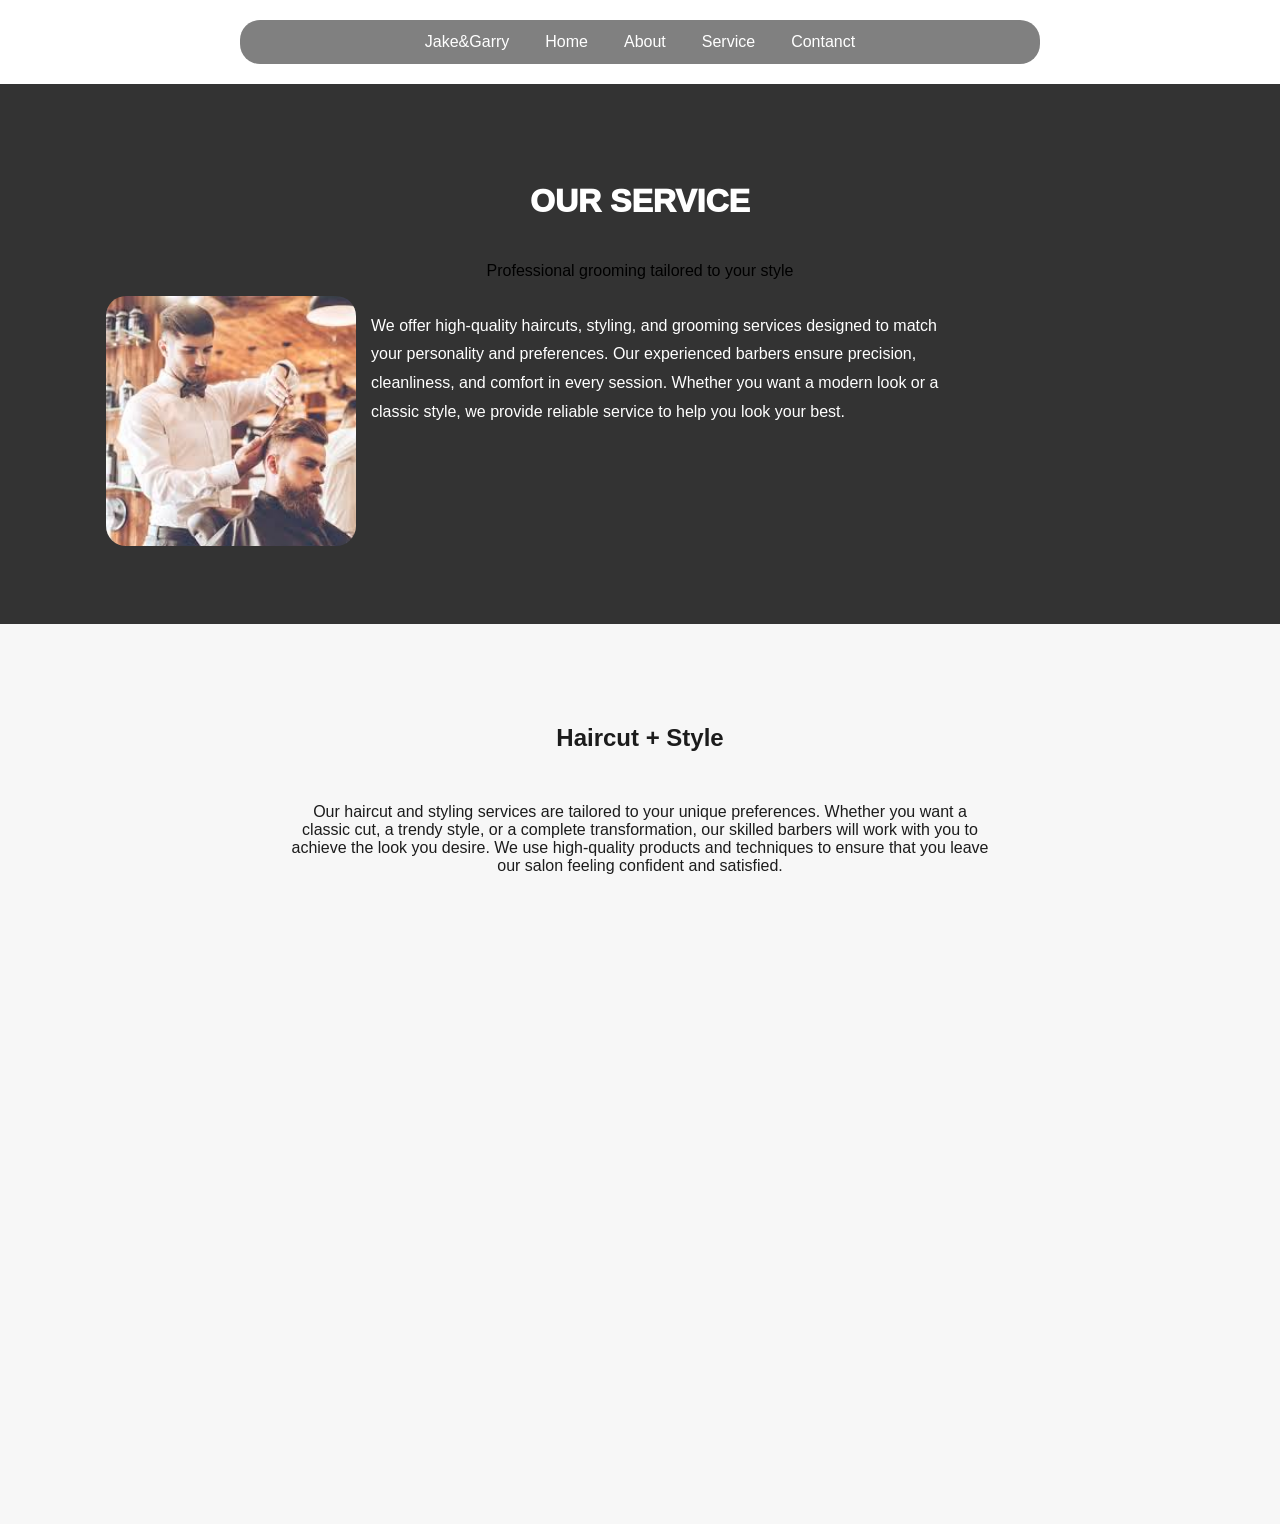
==== index.html @ 980156c8 "Update index.html" ====
<!DOCTYPE html>
<html lang="en">
<head>
    <meta charset="UTF-8">
    <meta name="viewport" content="width=device-width, initial-scale=1.0">
    <title>Service</title>
    <link  rel="stylesheet"  href="Service.css">
</head>
<body>
    <nav>
    <a href="Nakay Cj">Jake&Garry</a>
    <a href="Nakay Cj">Home</a>
    <a href="Nakay justin">About</a>
    <a href="Jeo">Service</a>
    <a href="Nakay vincent">Contanct</a>    
    </nav>

    <div class="Top">
        <h1>OUR SERVICE</h1>
        <p class="subtitle">Professional grooming tailored to your style</p>
        <div class="BarberCut">
            <img src="images/barberCutting.jpg" alt="barberCutting hair">

            <p class="description">We offer high-quality haircuts, styling, and grooming services designed to match your personality and preferences.
             Our experienced barbers ensure precision, cleanliness, and comfort in every session. Whether you want a modern look 
             or a classic style, we provide reliable service to help you look your best.</p>
        </div>
    </div>
    
    <div class="section bg1">
      <h2>Haircut + Style</h2>
       <p>Our haircut and styling services are tailored to your unique preferences. Whether you want a classic cut, a trendy style, or a complete transformation, our skilled barbers will work with you to achieve the look you desire. We use high-quality products and techniques to ensure that you leave our salon feeling confident and satisfied.</p>
  </div>
    

        

      <!--  <div class="section bg1">
    <h2>Haircut + Style</h2>
    <p>...</p>
  </div>

  <div class="section bg2">
    <h2>Beard & Grooming</h2>
    <p>...</p>
  </div>

  <div class="section bg3">
    <h2>Products</h2>
    <p>...</p>
  </div> -->


    <!--
    <p>Lorem ipsum dolor sit amet consectetur adipisicing elit. Asperiores debitis facere veritatis ipsum ipsam ratione, aut harum, tenetur reprehenderit voluptatum temporibus dolorem enim, inventore illo quas qui reiciendis non. Voluptates?</p>
    <img src="images/hair1.jpg" alt="hair1" width="20%">
    <img src="images/hair2.jpg" alt="hair2" width="20%">
    <img src="images/hair3.jpg" alt="hair3" width="20%">

    -->

</body>
</html>
---- Service.css ----
body{
    background-color: white;
    font-family:arial
}
nav{
    background-color: gray;
    display: flex;
    justify-content: center;
    align-items: center;
    padding: 0.8rem 2rem;
    border-radius: 20px;
    width: calc(100% - 40px);
    margin: 20px auto;
    flex-wrap: wrap;
    gap: 0.5rem 1rem;
    max-width: 800px;
}

nav a {
    color: white;
    text-decoration: none;
    margin: 0 10px;
    white-space: nowrap;
}

h1{
    text-align: center;
    font-family: Arial, sans-serif;
    font-weight: 1000;
}
.subtitle {
    text-align: center;
    color: black;
    margin-top: 20px;
}



.description {
    /*text-align: center;
    max-width: 600px;
    margin: 20px auto;
    line-height: 1.6;*/
    max-width: 600px;
    line-height: 1.8;
   
}

.BarberCut{
    
    display: flex;
    align-items: flex-start;
    gap: 15px;
    max-width: 1100px;
    width: 100%;
    padding: 0 1rem;
    /*
    position: static;
    margin-right: 100px auto;
    max-width: 900px;
    padding: 0 1rem;
    */
}

.BarberCut img{
    width: 100%;
    max-width: 250px;
    height: auto;
    border-radius: 20px;
}



* { box-sizing: border-box; }
html, body { margin: 0; padding: 0; }

.section {
  min-height: 100vh;
  padding: 80px 20px;
  display: flex;
  flex-direction: column;
  gap: 0.8rem;
}

.bg1 { background-color: #f7f7f7; color: #1c1c1c; }

.Top {
  min-height: 60vh;
  background-color: #333;
  color: #fff;
  display: flex;
  justify-content: center;
  align-items: center;
  flex-direction: column;
}

.section{
    display: flex;
    flex-direction: column;
    align-items: center;
    gap: 1rem;
}

.section p{
    max-width: 700px;
    text-align: center;
}

/* Responsive Design */
@media (max-width: 768px) {
    .BarberCut{
        flex-direction: column;
        align-items: center;
        text-align: center;
    }

    .BarberCut img{
        width: 80%;
        max-width: 300px;
    }
}

@media  (max-width: 576px) {
    nav{
        padding: 0.5rem 1rem;
    }

    .section {
        padding: 60px 16px;
    }

    .Top {
        padding: 1.5rem 1rem; ;
    }
}
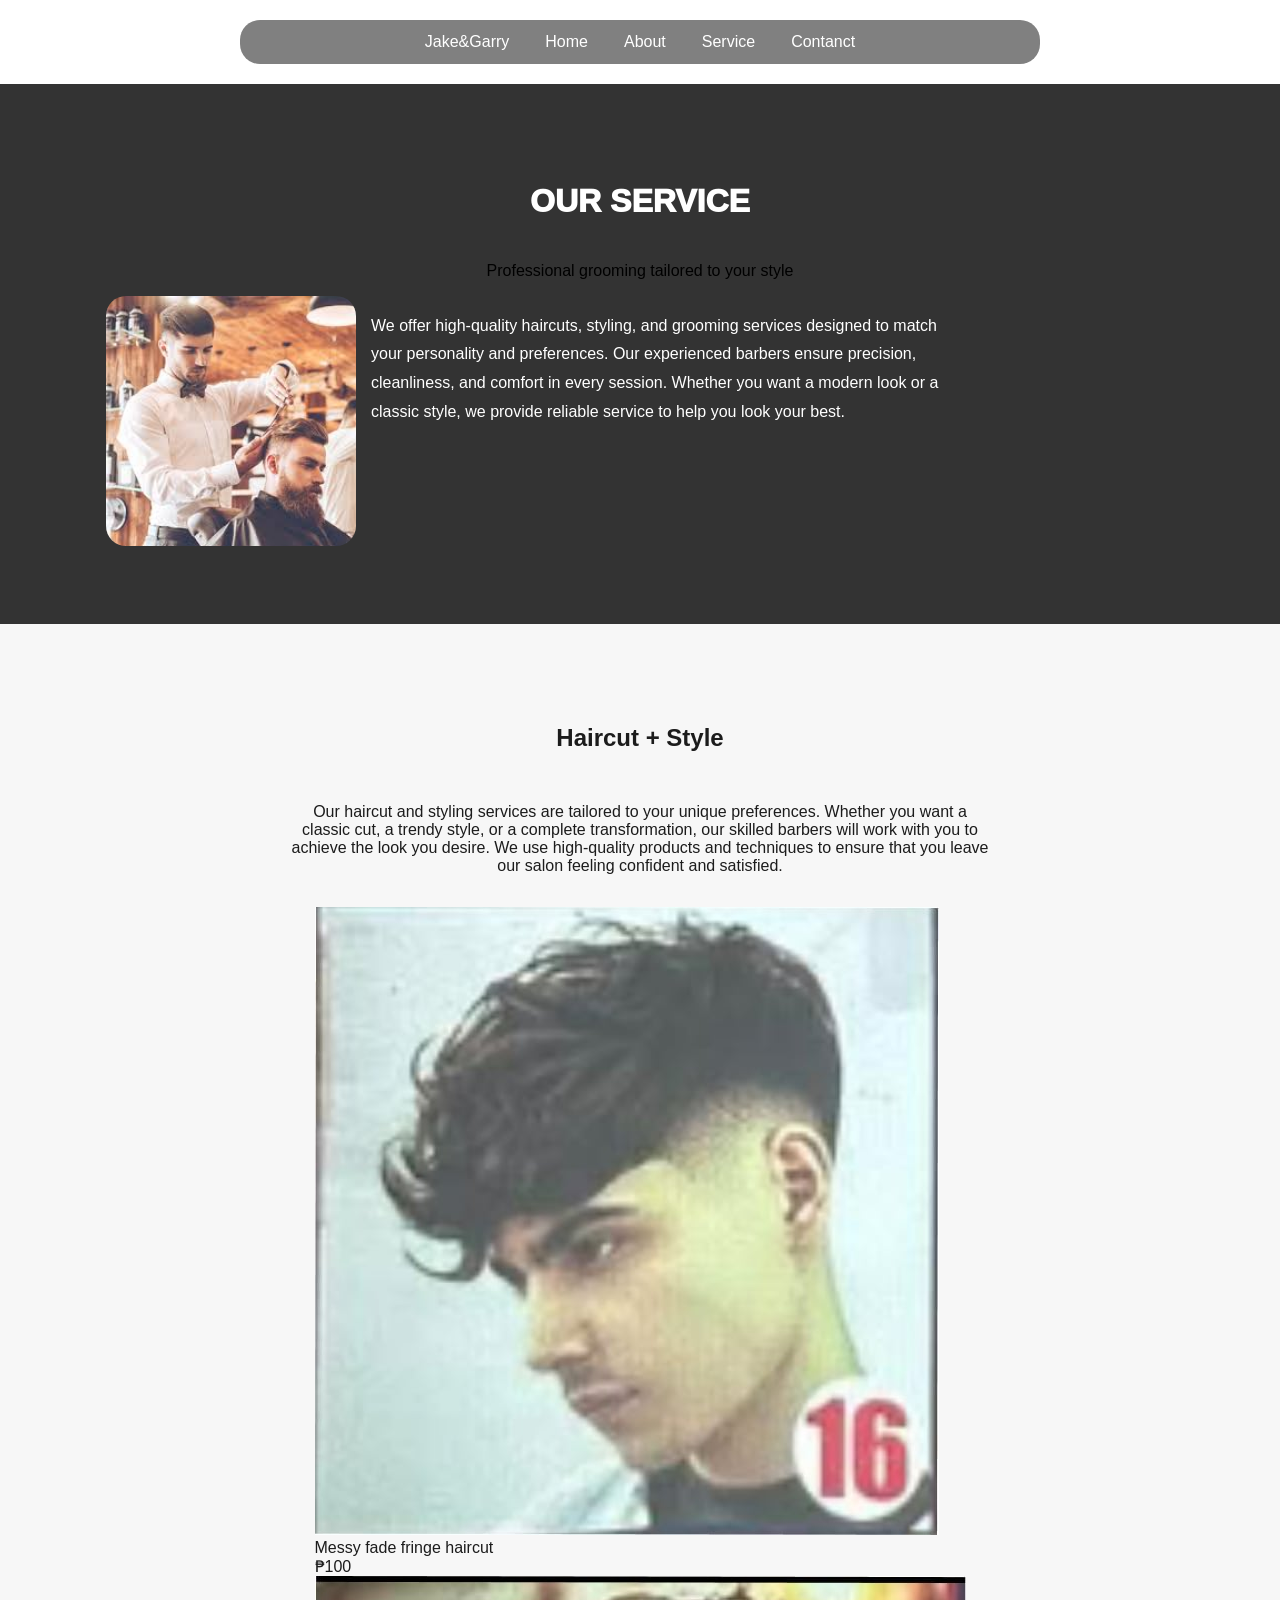
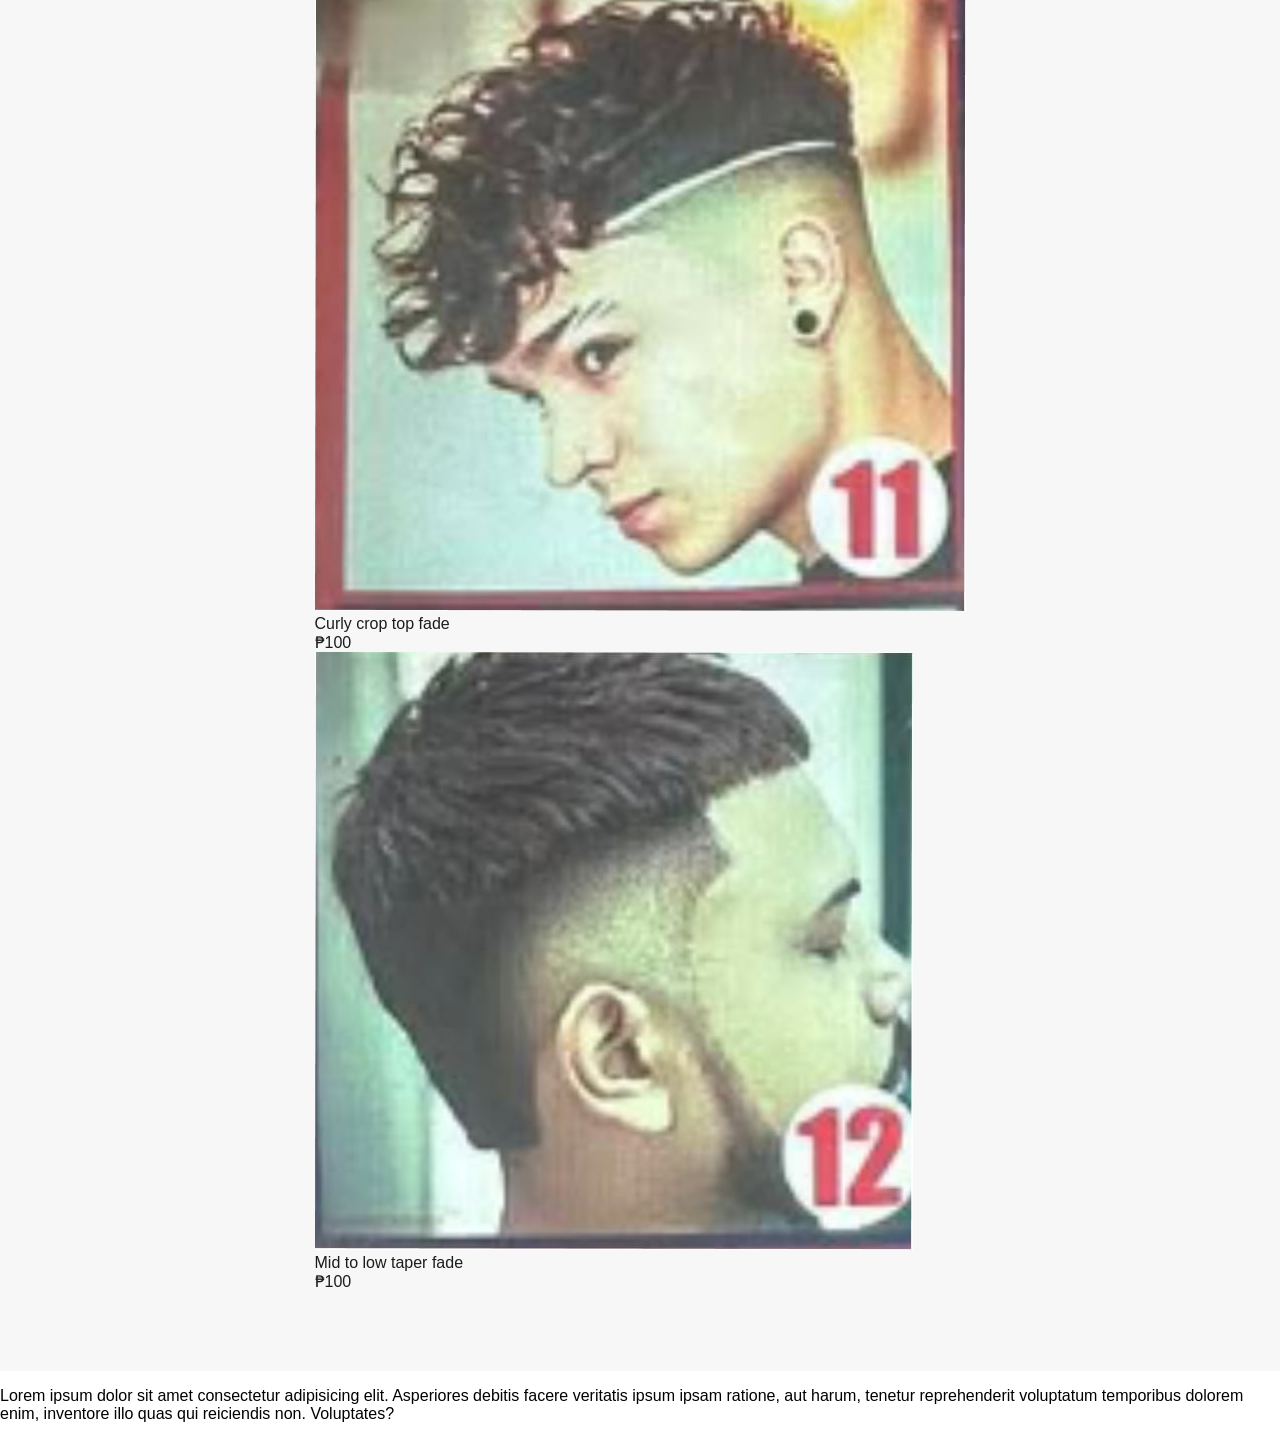
==== commit 48c99430: "Enhance index.html with image gallery for haircuts Added image gallery for haircut styles with prici" ====
--- a/index.html
+++ b/index.html
@@ -29,7 +29,26 @@
     
     <div class="section bg1">
       <h2>Haircut + Style</h2>
-       <p>Our haircut and styling services are tailored to your unique preferences. Whether you want a classic cut, a trendy style, or a complete transformation, our skilled barbers will work with you to achieve the look you desire. We use high-quality products and techniques to ensure that you leave our salon feeling confident and satisfied.</p>
+      <p>Our haircut and styling services are tailored to your unique preferences. Whether you want a classic cut, a trendy style, or a complete transformation, our skilled barbers will work with you to achieve the look you desire. We use high-quality products and techniques to ensure that you leave our salon feeling confident and satisfied.</p>
+      <div class="image-gallery" >
+         <div class="gallery-item">
+           <img src="images/hair1.jpg" alt="hair1">
+           <div class="Haircut-name">Messy fade fringe haircut</div>
+            <div class="price"> ₱100</div>
+          </div>
+
+             <div class="gallery-item">
+               <img src="images/hair2.jpg" alt="hair2" >
+               <div class="Haircut-name">Curly crop top fade</div>
+               <div class="price"> ₱100</div>
+                </div>    
+                
+           <div class="gallery-item">
+             <img src="images/hair3.jpg" alt="hair3">
+             <div class="Haircut-name">Mid to low taper fade</div>
+             <div class="price"> ₱100</div>
+           </div>
+      </div>
   </div>
     
 
@@ -51,13 +70,11 @@
   </div> -->
 
 
-    <!--
+    
     <p>Lorem ipsum dolor sit amet consectetur adipisicing elit. Asperiores debitis facere veritatis ipsum ipsam ratione, aut harum, tenetur reprehenderit voluptatum temporibus dolorem enim, inventore illo quas qui reiciendis non. Voluptates?</p>
-    <img src="images/hair1.jpg" alt="hair1" width="20%">
-    <img src="images/hair2.jpg" alt="hair2" width="20%">
-    <img src="images/hair3.jpg" alt="hair3" width="20%">
+    
 
-    -->
+    
 
 </body>
 </html>
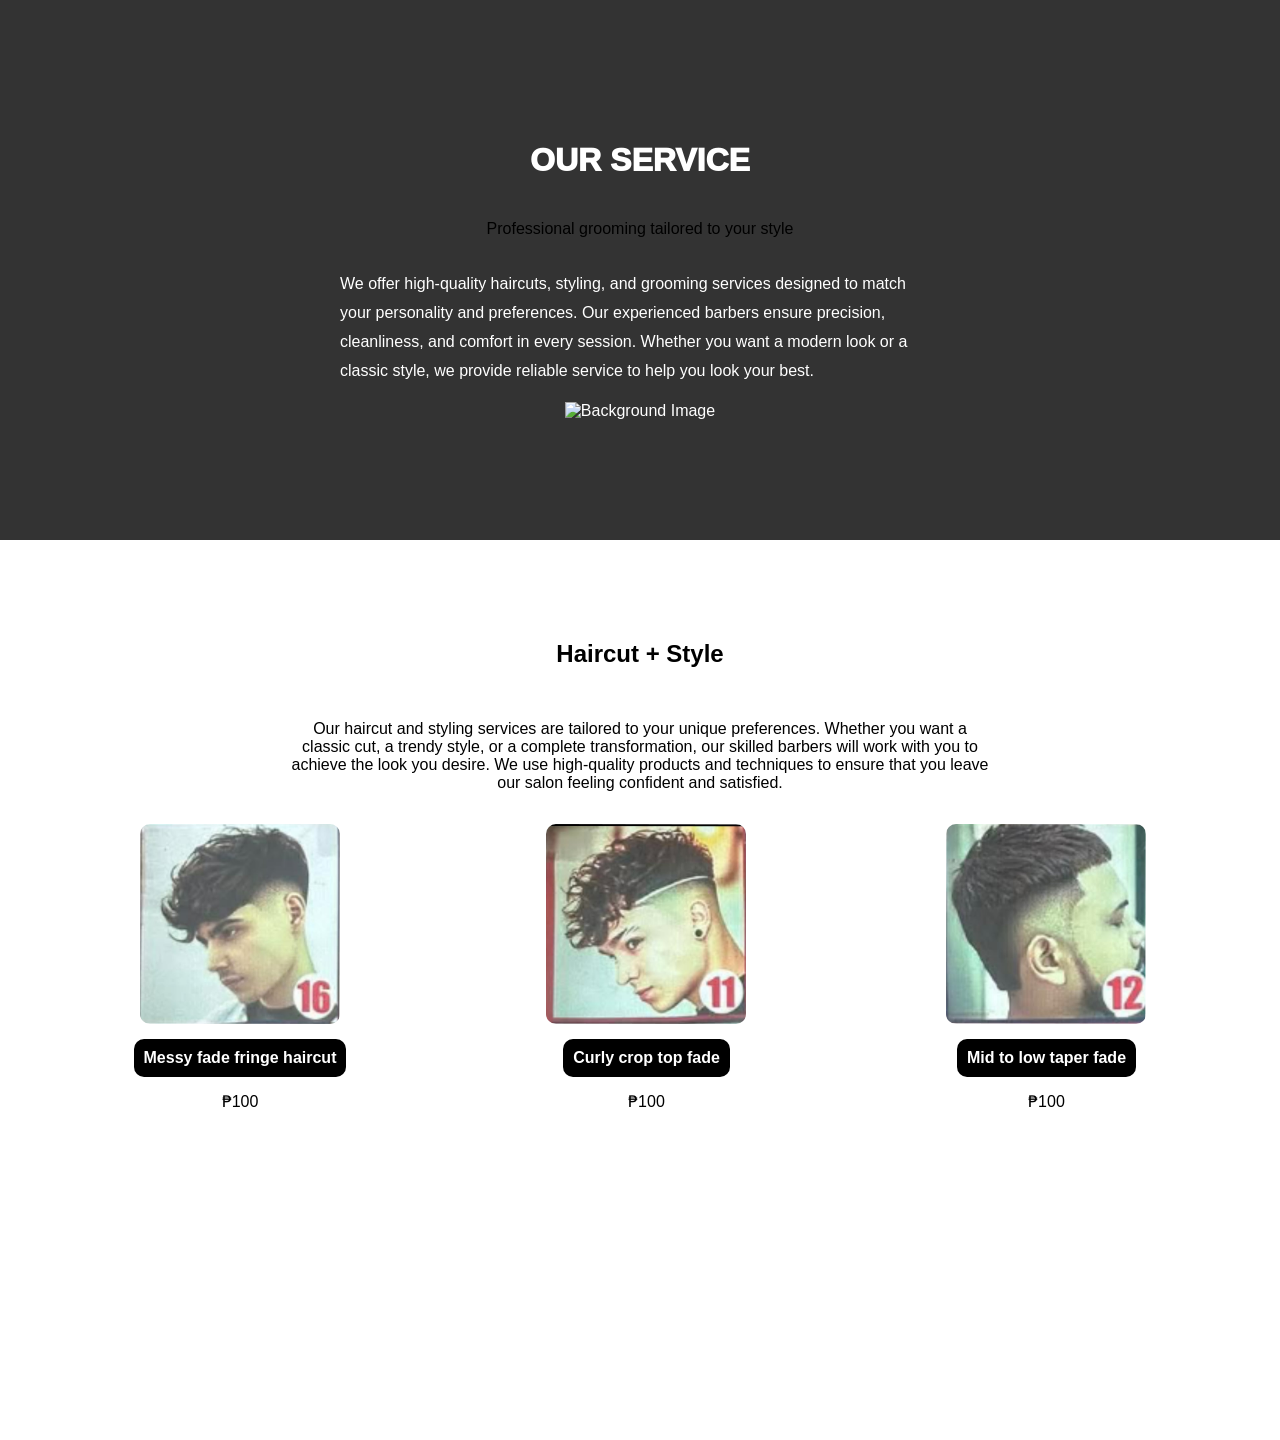
==== commit d5fc7862: "Update index.html" ====
--- a/index.html
+++ b/index.html
@@ -7,27 +7,23 @@
     <link  rel="stylesheet"  href="Service.css">
 </head>
 <body>
-    <nav>
-    <a href="Nakay Cj">Jake&Garry</a>
-    <a href="Nakay Cj">Home</a>
-    <a href="Nakay justin">About</a>
-    <a href="Jeo">Service</a>
-    <a href="Nakay vincent">Contanct</a>    
-    </nav>
-
+    
     <div class="Top">
         <h1>OUR SERVICE</h1>
         <p class="subtitle">Professional grooming tailored to your style</p>
-        <div class="BarberCut">
+       <!-- <div class="BarberCut">
             <img src="images/barberCutting.jpg" alt="barberCutting hair">
-
+        -->
             <p class="description">We offer high-quality haircuts, styling, and grooming services designed to match your personality and preferences.
              Our experienced barbers ensure precision, cleanliness, and comfort in every session. Whether you want a modern look 
              or a classic style, we provide reliable service to help you look your best.</p>
+            <div class="SampleImg">
+             <img src="images/BackgroundImage.jpg" alt="Background Image">
         </div>
     </div>
-    
-    <div class="section bg1">
+
+    <!-- 2nd Section -->
+      <div class="section">
       <h2>Haircut + Style</h2>
       <p>Our haircut and styling services are tailored to your unique preferences. Whether you want a classic cut, a trendy style, or a complete transformation, our skilled barbers will work with you to achieve the look you desire. We use high-quality products and techniques to ensure that you leave our salon feeling confident and satisfied.</p>
       <div class="image-gallery" >
@@ -51,27 +47,11 @@
       </div>
   </div>
     
+  
+    
 
         
 
-      <!--  <div class="section bg1">
-    <h2>Haircut + Style</h2>
-    <p>...</p>
-  </div>
-
-  <div class="section bg2">
-    <h2>Beard & Grooming</h2>
-    <p>...</p>
-  </div>
-
-  <div class="section bg3">
-    <h2>Products</h2>
-    <p>...</p>
-  </div> -->
-
-
-    
-    <p>Lorem ipsum dolor sit amet consectetur adipisicing elit. Asperiores debitis facere veritatis ipsum ipsam ratione, aut harum, tenetur reprehenderit voluptatum temporibus dolorem enim, inventore illo quas qui reiciendis non. Voluptates?</p>
     
 
     
--- a/Service.css
+++ b/Service.css
@@ -106,6 +106,46 @@
     text-align: center;
 }
 
+.image-gallery {
+  
+    display: flex;
+    gap: 200px;
+    justify-content: center;
+    flex-wrap: wrap;
+}
+
+.gallery-item{
+    display: flex;
+    gap: 15px;
+    flex-direction: column;
+    align-items: center;
+    flex-wrap: wrap;
+}
+
+.gallery-item img{
+    width: 200px;
+    height: 200px;
+    object-fit: cover;
+    border-radius: 10px;
+}
+
+.gallery-item p{
+    text-align: center;
+    font-weight: 500;
+    width: 200px;
+}
+
+.Haircut-name{
+    width: auto;
+    color: white;
+    font-family: Arial;
+    font-weight: bold;
+    padding: 10px 10px;
+    border-radius: 10px;
+    background-color: black;
+
+}
+
 /* Responsive Design */
 @media (max-width: 768px) {
     .BarberCut{
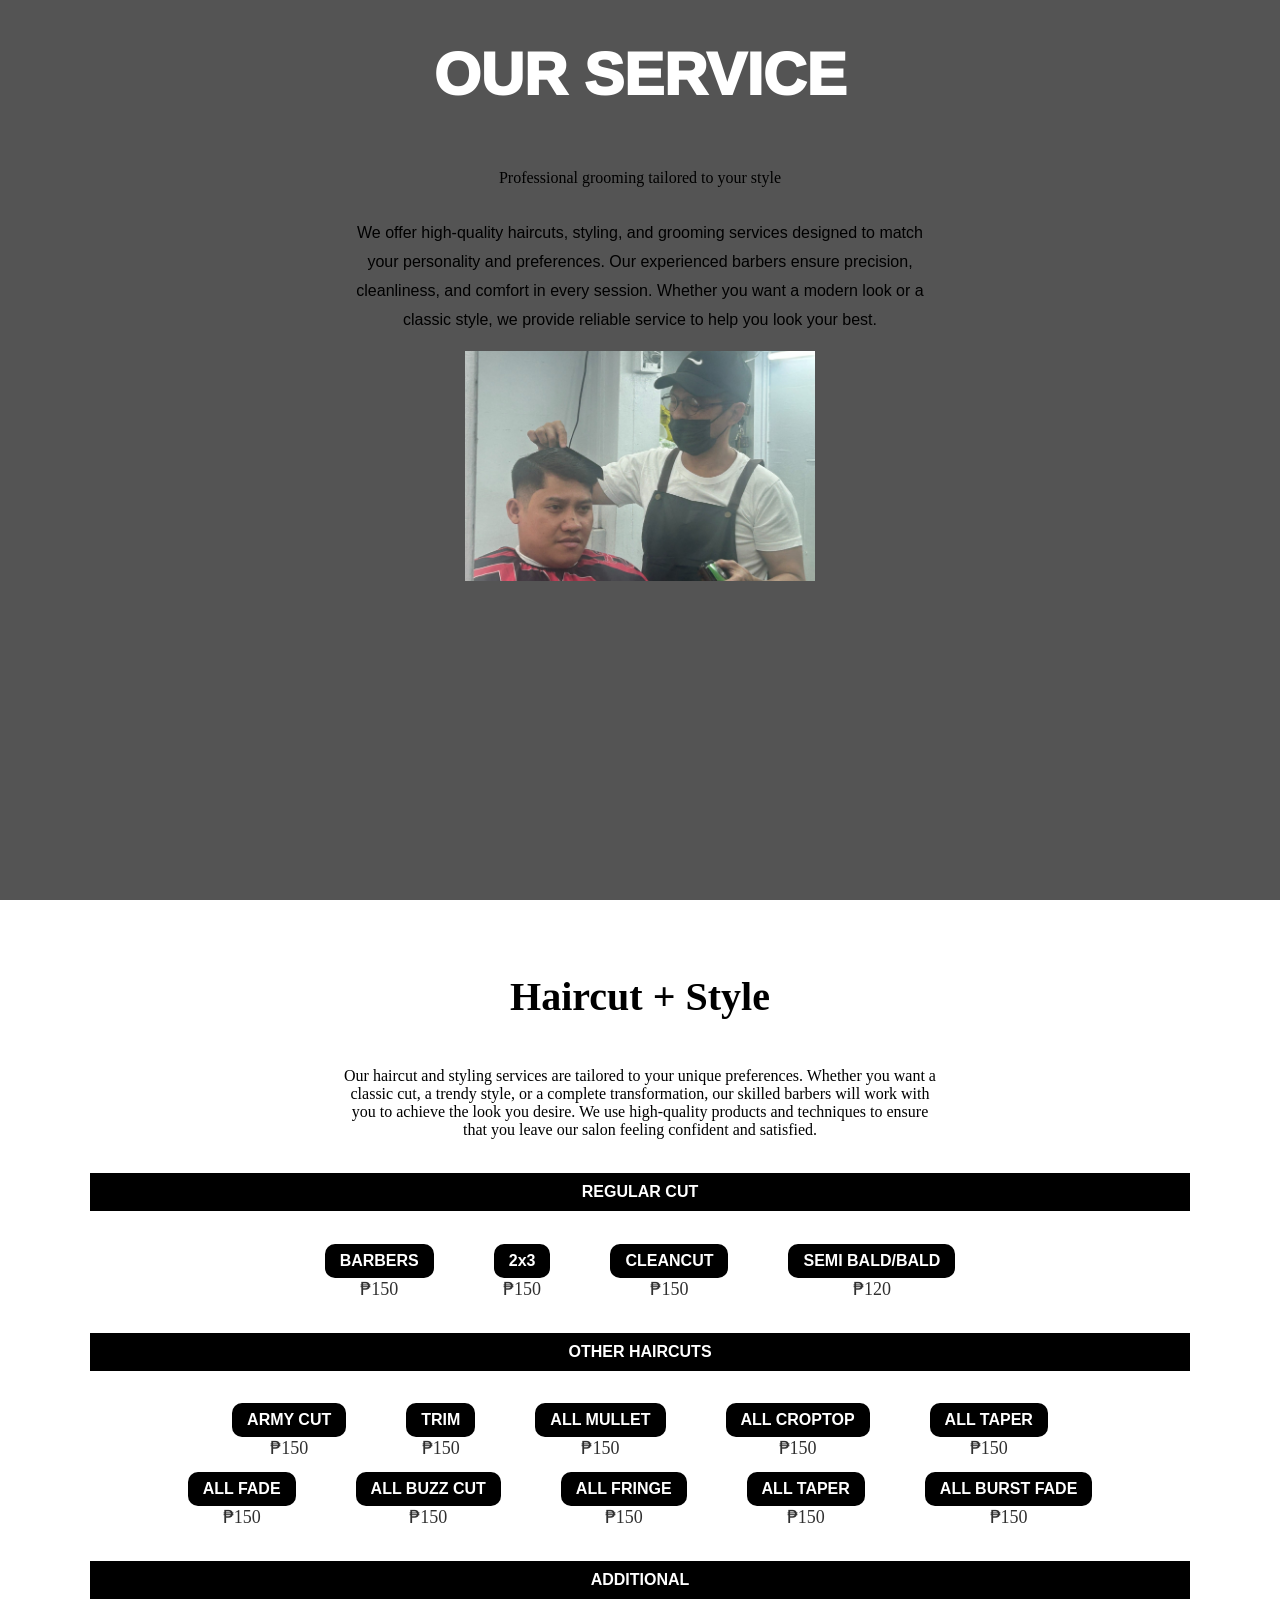
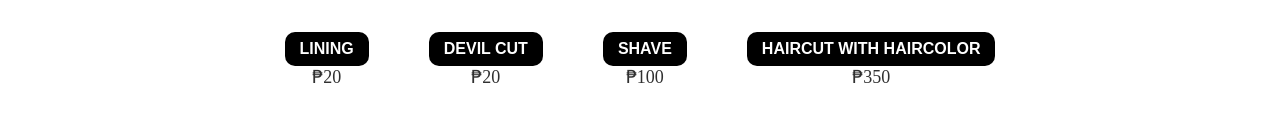
==== commit 301e51f4: "Update index.html" ====
--- a/index.html
+++ b/index.html
@@ -22,39 +22,126 @@
         </div>
     </div>
 
-    <!-- 2nd Section -->
+     <!-- 2nd Section -->
       <div class="section">
       <h2>Haircut + Style</h2>
       <p>Our haircut and styling services are tailored to your unique preferences. Whether you want a classic cut, a trendy style, or a complete transformation, our skilled barbers will work with you to achieve the look you desire. We use high-quality products and techniques to ensure that you leave our salon feeling confident and satisfied.</p>
-      <div class="image-gallery" >
+      
+       <!-- REGULAR CUT SECTION -->
+       <div class="category-title">REGULAR CUT</div>
+        <div class="image-gallery" >
+         
          <div class="gallery-item">
-           <img src="images/hair1.jpg" alt="hair1">
-           <div class="Haircut-name">Messy fade fringe haircut</div>
-            <div class="price"> ₱100</div>
+              <div class="Haircut-name">BARBERS</div>
+                <div class="price"> ₱150</div>
           </div>
 
-             <div class="gallery-item">
-               <img src="images/hair2.jpg" alt="hair2" >
-               <div class="Haircut-name">Curly crop top fade</div>
-               <div class="price"> ₱100</div>
+          <div class="gallery-item">
+                 <div class="Haircut-name">2x3</div>
+                 <div class="price"> ₱150</div>     
+           </div>
+           
+              <div class="gallery-item">
+                  <div class="Haircut-name">CLEANCUT</div>
+                  <div class="price"> ₱150</div>
+                </div>  
+            
+            <div class="gallery-item">
+                  <div class="Haircut-name">SEMI BALD/BALD</div>
+                  <div class="price"> ₱120</div>
+                </div>  
+        </div>
+
+            
+             <!-- OTHER HAIRCUTS -->
+
+             
+                
+             <div class="category-title">OTHER HAIRCUTS</div>
+                <div class="image-gallery">
+
+                <div class="gallery-item">
+                    <div class="Haircut-name">ARMY CUT</div>
+                    <div class="price"> ₱150</div>
+                  </div>  
+                
+                    <div class="gallery-item">
+                        <div class="Haircut-name">TRIM</div>
+                        <div class="price"> ₱150</div>
+                        </div>
+                    
+                    <div class="gallery-item">
+                        <div class="Haircut-name">ALL MULLET</div>
+                        <div class="price"> ₱150</div>
+                        </div>
+                    
+                    <div class="gallery-item">
+                        <div class="Haircut-name">ALL CROPTOP</div>
+                        <div class="price"> ₱150</div>
+                        </div>
+                 
+                    <div class="gallery-item">
+                        <div class="Haircut-name">ALL TAPER</div>
+                        <div class="price"> ₱150</div>
+                        </div>    
                 </div>    
                 
-           <div class="gallery-item">
-             <img src="images/hair3.jpg" alt="hair3">
-             <div class="Haircut-name">Mid to low taper fade</div>
-             <div class="price"> ₱100</div>
-           </div>
+                <div class="image-gallery">
+
+                    <div class="gallery-item">
+                        <div class="Haircut-name">ALL FADE</div>
+                        <div class="price"> ₱150</div>
+                        </div>  
+                    
+                    <div class="gallery-item">
+                        <div class="Haircut-name">ALL BUZZ CUT</div>
+                        <div class="price"> ₱150</div>
+                        </div>
+                    
+                    <div class="gallery-item">
+                        <div class="Haircut-name">ALL FRINGE</div>
+                        <div class="price"> ₱150</div>
+                        </div>
+                    
+                    <div class="gallery-item">
+                        <div class="Haircut-name">ALL TAPER</div>
+                        <div class="price"> ₱150</div>
+                        </div>
+                 
+                    <div class="gallery-item">
+                        <div class="Haircut-name">ALL BURST FADE</div>
+                        <div class="price"> ₱150</div>
+                        </div>
+
+                </div>
+             
+                <!-- ADDITIONAL -->
+                 <div class="category-title">ADDITIONAL</div>
+
+                 <div class="image-gallery">
+                    <div class="gallery-item">
+                        <div class="Haircut-name">LINING</div>
+                        <div class="price"> ₱20</div>
+                        </div>  
+                    
+                    <div class="gallery-item">
+                        <div class="Haircut-name">DEVIL CUT</div>
+                        <div class="price"> ₱20</div>
+                        </div>
+                    
+                    <div class="gallery-item">
+                        <div class="Haircut-name">SHAVE</div>
+                        <div class="price"> ₱100</div>
+                        </div>
+                    
+                    <div class="gallery-item">
+                        <div class="Haircut-name">HAIRCUT WITH HAIRCOLOR</div>
+                        <div class="price"> ₱350</div>
+                        </div>
+                 
+                </div>        
+                    
       </div>
-  </div>
-    
-  
-    
-
-        
-
-    
-
-    
 
 </body>
 </html>
--- a/Service.css
+++ b/Service.css
@@ -1,32 +1,9 @@
-body{
-    background-color: white;
-    font-family:arial
-}
-nav{
-    background-color: gray;
-    display: flex;
-    justify-content: center;
-    align-items: center;
-    padding: 0.8rem 2rem;
-    border-radius: 20px;
-    width: calc(100% - 40px);
-    margin: 20px auto;
-    flex-wrap: wrap;
-    gap: 0.5rem 1rem;
-    max-width: 800px;
-}
-
-nav a {
-    color: white;
-    text-decoration: none;
-    margin: 0 10px;
-    white-space: nowrap;
-}
-
 h1{
     text-align: center;
     font-family: Arial, sans-serif;
     font-weight: 1000;
+    font-size: clamp(40px, 8vw, 60px);
+    
 }
 .subtitle {
     text-align: center;
@@ -34,16 +11,16 @@
     margin-top: 20px;
 }
 
-
-
-.description {
+.description { 
     /*text-align: center;
     max-width: 600px;
     margin: 20px auto;
     line-height: 1.6;*/
     max-width: 600px;
     line-height: 1.8;
-   
+    color: black;
+    text-align: center;
+    font-family: arial;
 }
 
 .BarberCut{
@@ -70,81 +47,110 @@
 }
 
 
-
+/* AI */
 * { box-sizing: border-box; }
 html, body { margin: 0; padding: 0; }
 
+
+
+
+
+.Top {
+  min-height: 100vh;
+  /*
+  background-image: url("images/BackgroundImage.jpg");
+  background-size: cover;
+  background-position: center;
+  background-repeat: no-repeat;
+  */
+  background-color: #545454;
+  color: #fff;
+  display: flex;
+  justify-content: flex-start;
+  align-items: center;
+  flex-direction: column;
+}
+
+.SampleImg img{
+    width: 100%;
+    max-width: 350px;
+}
+
+/* 2nd page */
+
+/* Until .Haircut-name cover all of the 2nd page*/
 .section {
-  min-height: 100vh;
-  padding: 80px 20px;
+  min-height: auto;
+  padding: 40px 20px;
   display: flex;
   flex-direction: column;
   gap: 0.8rem;
 }
 
-.bg1 { background-color: #f7f7f7; color: #1c1c1c; }
-
-.Top {
-  min-height: 60vh;
-  background-color: #333;
-  color: #fff;
-  display: flex;
-  justify-content: center;
-  align-items: center;
-  flex-direction: column;
+.section h2 {
+    display: flex;
+    justify-content: center;
+  font-size: 2.5rem;
+  color: black;
+  text-align: center;
 }
 
-.section{
-    display: flex;
-    flex-direction: column;
-    align-items: center;
-    gap: 1rem;
+.section p {
+    
+    max-width: 600px;
+    margin: 1px auto;
+    text-align: center;
+
+}  
+
+.category-title{
+    
+
+    width: 100%;
+    max-width: 1100px;
+    color: white;
+    font-family: Arial;
+    font-weight: bold;
+    padding: 10px;
+    /*border radius: 10px; if want */
+    background-color: black;
+    text-align: center;
+    margin: 20px auto;
 }
 
-.section p{
-    max-width: 700px;
-    text-align: center;
-}
+
 
 .image-gallery {
   
     display: flex;
-    gap: 200px;
+    gap: 60px;
     justify-content: center;
     flex-wrap: wrap;
 }
 
 .gallery-item{
     display: flex;
-    gap: 15px;
+    align-items: center;
     flex-direction: column;
-    align-items: center;
-    flex-wrap: wrap;
 }
 
-.gallery-item img{
-    width: 200px;
-    height: 200px;
-    object-fit: cover;
-    border-radius: 10px;
-}
 
-.gallery-item p{
-    text-align: center;
-    font-weight: 500;
-    width: 200px;
-}
 
 .Haircut-name{
-    width: auto;
+    
     color: white;
     font-family: Arial;
     font-weight: bold;
-    padding: 10px 10px;
+    padding: 8px 15px;
     border-radius: 10px;
     background-color: black;
+}
 
+.price{
+    font-size: 18px;
+    color: rgb(48, 48, 48);
 }
+
 
 /* Responsive Design */
 @media (max-width: 768px) {
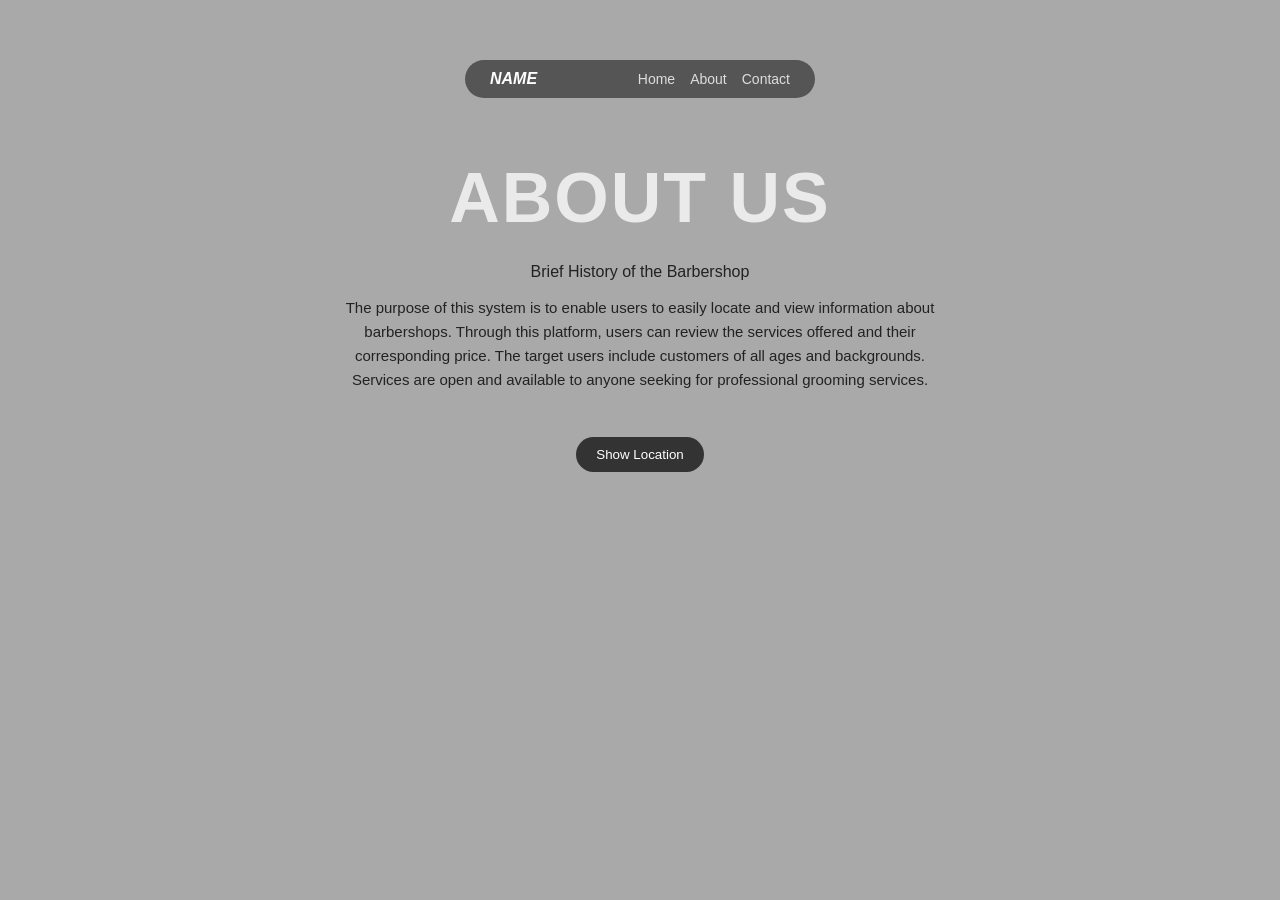
==== commit eabb2db7: "Replace service page with about us page" ====
--- a/index.html
+++ b/index.html
@@ -1,147 +1,231 @@
 <!DOCTYPE html>
 <html lang="en">
 <head>
-    <meta charset="UTF-8">
-    <meta name="viewport" content="width=device-width, initial-scale=1.0">
-    <title>Service</title>
-    <link  rel="stylesheet"  href="Service.css">
+<meta charset="UTF-8">
+<meta name="viewport" content="width=device-width, initial-scale=1.0">
+<title>About Us</title>
+
+<style>
+* {
+margin: 0;
+padding: 0;
+box-sizing: border-box;
+font-family: Arial, sans-serif;
+}
+
+body {
+background: #a9a9a9;
+color: #222;
+}
+
+.container {
+text-align: center;
+padding-top: 60px;
+}
+
+.navbar {
+display: inline-flex;
+align-items: center;
+justify-content: space-between;
+background: #555;
+padding: 10px 25px;
+border-radius: 30px;
+width: 350px;
+}
+
+.logo {
+color: #fff;
+font-weight: bold;
+font-style: italic;
+}
+
+.nav-links {
+display: flex;
+gap: 15px;
+}
+
+.nav-links a {
+color: #ddd;
+text-decoration: none;
+font-size: 14px;
+}
+
+.nav-links a:hover {
+color: #fff;
+}
+
+h1 {
+margin-top: 60px;
+font-size: 70px;
+color: #eaeaea;
+letter-spacing: 2px;
+}
+
+.subtitle {
+margin-top: 25px;
+font-size: 16px;
+font-weight: 500;
+}
+
+.description {
+margin: 15px auto;
+width: 600px;
+font-size: 15px;
+line-height: 1.6;
+}
+
+.bg-text {
+margin-top: 40px;
+font-size: 32px;
+color: rgba(0,0,0,0.25);
+}
+
+.toggle-btn {
+margin-top: 30px;
+padding: 10px 20px;
+border: none;
+background: #333;
+color: #fff;
+border-radius: 20px;
+cursor: pointer;
+}
+
+.toggle-btn:hover {
+background: #111;
+}
+
+.location-section {
+display: none;
+margin-top: 50px;
+background: #000;
+color: #fff;
+padding: 60px 20px;
+}
+
+.location-content {
+display: flex;
+align-items: center;
+justify-content: center;
+gap: 50px;
+flex-wrap: wrap;
+}
+
+.map {
+width: 300px;
+height: 300px;
+border-radius: 15px;
+overflow: hidden;
+}
+
+.map img {
+width: 100%;
+height: 100%;
+object-fit: cover;
+}
+
+.location-text {
+max-width: 400px;
+text-align: left;
+}
+
+.location-text h2 {
+font-size: 28px;
+margin-bottom: 15px;
+color: #aaa;
+}
+
+.location-text p {
+font-size: 16px;
+line-height: 1.5;
+}
+
+@media (max-width: 700px) {
+.description {
+width: 90%;
+}
+
+h1 {
+font-size: 45px;
+}
+
+.navbar {
+width: 90%;
+}
+
+.location-content {
+flex-direction: column;
+text-align: center;
+}
+
+.location-text {
+text-align: center;
+}
+}
+</style>
+
 </head>
 <body>
-    
-    <div class="Top">
-        <h1>OUR SERVICE</h1>
-        <p class="subtitle">Professional grooming tailored to your style</p>
-       <!-- <div class="BarberCut">
-            <img src="images/barberCutting.jpg" alt="barberCutting hair">
-        -->
-            <p class="description">We offer high-quality haircuts, styling, and grooming services designed to match your personality and preferences.
-             Our experienced barbers ensure precision, cleanliness, and comfort in every session. Whether you want a modern look 
-             or a classic style, we provide reliable service to help you look your best.</p>
-            <div class="SampleImg">
-             <img src="images/BackgroundImage.jpg" alt="Background Image">
-        </div>
-    </div>
-
-     <!-- 2nd Section -->
-      <div class="section">
-      <h2>Haircut + Style</h2>
-      <p>Our haircut and styling services are tailored to your unique preferences. Whether you want a classic cut, a trendy style, or a complete transformation, our skilled barbers will work with you to achieve the look you desire. We use high-quality products and techniques to ensure that you leave our salon feeling confident and satisfied.</p>
-      
-       <!-- REGULAR CUT SECTION -->
-       <div class="category-title">REGULAR CUT</div>
-        <div class="image-gallery" >
-         
-         <div class="gallery-item">
-              <div class="Haircut-name">BARBERS</div>
-                <div class="price"> ₱150</div>
-          </div>
-
-          <div class="gallery-item">
-                 <div class="Haircut-name">2x3</div>
-                 <div class="price"> ₱150</div>     
-           </div>
-           
-              <div class="gallery-item">
-                  <div class="Haircut-name">CLEANCUT</div>
-                  <div class="price"> ₱150</div>
-                </div>  
-            
-            <div class="gallery-item">
-                  <div class="Haircut-name">SEMI BALD/BALD</div>
-                  <div class="price"> ₱120</div>
-                </div>  
-        </div>
-
-            
-             <!-- OTHER HAIRCUTS -->
-
-             
-                
-             <div class="category-title">OTHER HAIRCUTS</div>
-                <div class="image-gallery">
-
-                <div class="gallery-item">
-                    <div class="Haircut-name">ARMY CUT</div>
-                    <div class="price"> ₱150</div>
-                  </div>  
-                
-                    <div class="gallery-item">
-                        <div class="Haircut-name">TRIM</div>
-                        <div class="price"> ₱150</div>
-                        </div>
-                    
-                    <div class="gallery-item">
-                        <div class="Haircut-name">ALL MULLET</div>
-                        <div class="price"> ₱150</div>
-                        </div>
-                    
-                    <div class="gallery-item">
-                        <div class="Haircut-name">ALL CROPTOP</div>
-                        <div class="price"> ₱150</div>
-                        </div>
-                 
-                    <div class="gallery-item">
-                        <div class="Haircut-name">ALL TAPER</div>
-                        <div class="price"> ₱150</div>
-                        </div>    
-                </div>    
-                
-                <div class="image-gallery">
-
-                    <div class="gallery-item">
-                        <div class="Haircut-name">ALL FADE</div>
-                        <div class="price"> ₱150</div>
-                        </div>  
-                    
-                    <div class="gallery-item">
-                        <div class="Haircut-name">ALL BUZZ CUT</div>
-                        <div class="price"> ₱150</div>
-                        </div>
-                    
-                    <div class="gallery-item">
-                        <div class="Haircut-name">ALL FRINGE</div>
-                        <div class="price"> ₱150</div>
-                        </div>
-                    
-                    <div class="gallery-item">
-                        <div class="Haircut-name">ALL TAPER</div>
-                        <div class="price"> ₱150</div>
-                        </div>
-                 
-                    <div class="gallery-item">
-                        <div class="Haircut-name">ALL BURST FADE</div>
-                        <div class="price"> ₱150</div>
-                        </div>
-
-                </div>
-             
-                <!-- ADDITIONAL -->
-                 <div class="category-title">ADDITIONAL</div>
-
-                 <div class="image-gallery">
-                    <div class="gallery-item">
-                        <div class="Haircut-name">LINING</div>
-                        <div class="price"> ₱20</div>
-                        </div>  
-                    
-                    <div class="gallery-item">
-                        <div class="Haircut-name">DEVIL CUT</div>
-                        <div class="price"> ₱20</div>
-                        </div>
-                    
-                    <div class="gallery-item">
-                        <div class="Haircut-name">SHAVE</div>
-                        <div class="price"> ₱100</div>
-                        </div>
-                    
-                    <div class="gallery-item">
-                        <div class="Haircut-name">HAIRCUT WITH HAIRCOLOR</div>
-                        <div class="price"> ₱350</div>
-                        </div>
-                 
-                </div>        
-                    
-      </div>
+
+<div class="container">
+
+
+<div class="navbar">
+<div class="logo">NAME</div>
+<div class="nav-links">
+<a href="#">Home</a>
+<a href="#">About</a>
+<a href="#">Contact</a>
+</div>
+</div>
+
+<h1>ABOUT US</h1>
+
+<div class="subtitle">Brief History of the Barbershop</div>
+
+<div class="description">
+The purpose of this system is to enable users to easily locate and view information about barbershops. Through this platform, users can review the services offered and their corresponding price.
+The target users include customers of all ages and backgrounds.
+Services are open and available to anyone seeking for professional grooming services.
+</div>
+
+
+
+<!-- BUTTON -->
+<button class="toggle-btn" onclick="toggleSection()">Show Location</button>
+
+</div>
+
+<!-- HIDDEN LOCATION SECTION -->
+<div class="location-section" id="locationSection">
+<div class="location-content">
+
+<!-- MAP -->
+<div class="map">
+<img src="map.png.jpg" alt="Map">
+</div>
+
+<!-- TEXT -->
+<div class="location-text">
+<h2>Located at</h2>
+<p>
+J.P Rizal Street Antipolo City
+</p>
+</div>
+
+</div>
+</div>
+
+<script>
+function toggleSection() {
+const section = document.getElementById("locationSection");
+
+if (section.style.display === "block") {
+section.style.display = "none";
+} else {
+section.style.display = "block";
+}
+}
+</script>
 
 </body>
 </html>
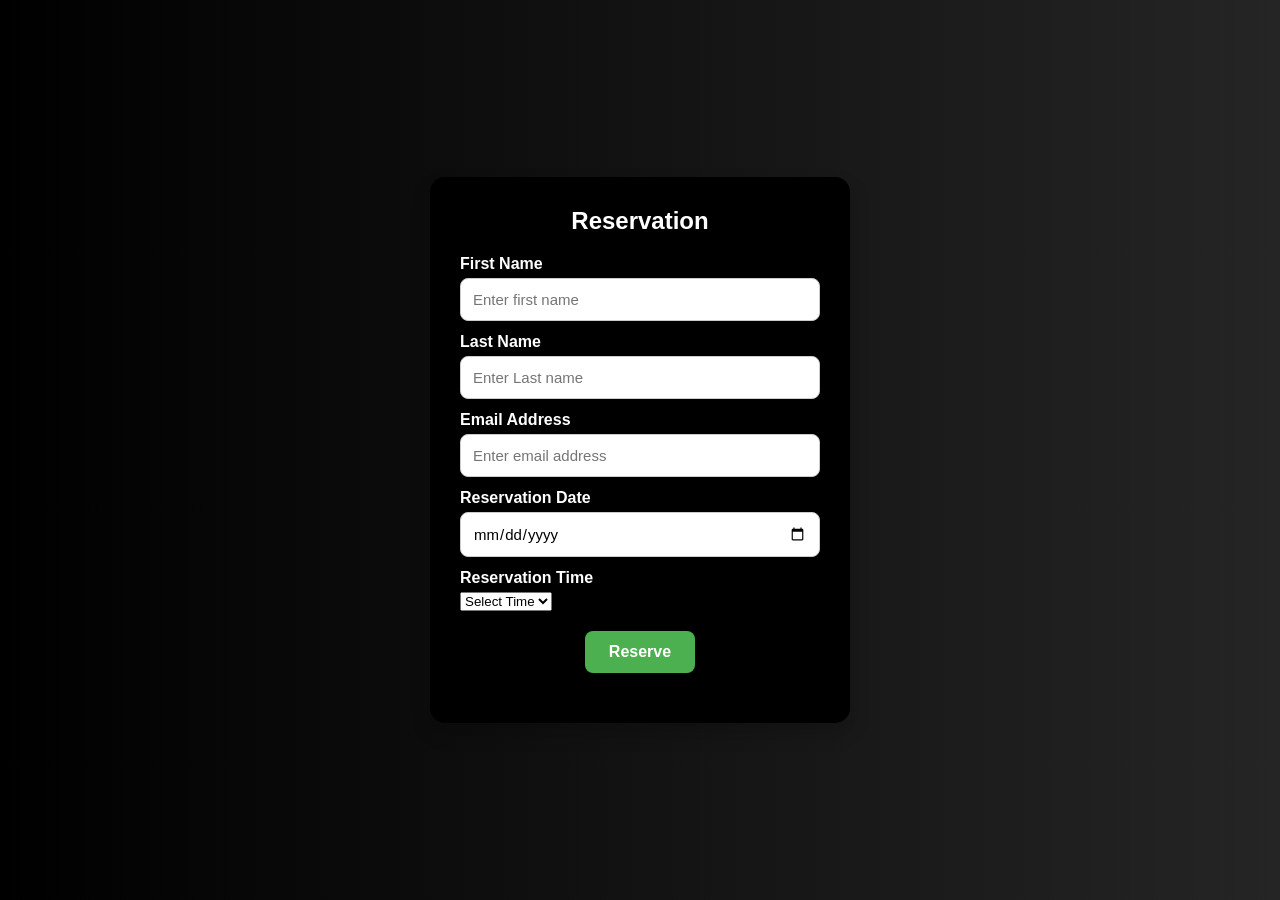
==== commit 03f810ab: "Rename form.html to index.html" ====
--- a/index.html
+++ b/index.html
@@ -1,231 +1,72 @@
 <!DOCTYPE html>
 <html lang="en">
 <head>
-<meta charset="UTF-8">
-<meta name="viewport" content="width=device-width, initial-scale=1.0">
-<title>About Us</title>
+    <meta charset="UTF-8">
+    <meta name="viewport" content="width=device-width, initial-scale=1.0">
+    <title>Reservation Page</title>
 
-<style>
-* {
-margin: 0;
-padding: 0;
-box-sizing: border-box;
-font-family: Arial, sans-serif;
-}
+    <link rel="stylesheet" href="Form.css">
+    <script src="Jav.js" defer></script>
 
-body {
-background: #a9a9a9;
-color: #222;
-}
-
-.container {
-text-align: center;
-padding-top: 60px;
-}
-
-.navbar {
-display: inline-flex;
-align-items: center;
-justify-content: space-between;
-background: #555;
-padding: 10px 25px;
-border-radius: 30px;
-width: 350px;
-}
-
-.logo {
-color: #fff;
-font-weight: bold;
-font-style: italic;
-}
-
-.nav-links {
-display: flex;
-gap: 15px;
-}
-
-.nav-links a {
-color: #ddd;
-text-decoration: none;
-font-size: 14px;
-}
-
-.nav-links a:hover {
-color: #fff;
-}
-
-h1 {
-margin-top: 60px;
-font-size: 70px;
-color: #eaeaea;
-letter-spacing: 2px;
-}
-
-.subtitle {
-margin-top: 25px;
-font-size: 16px;
-font-weight: 500;
-}
-
-.description {
-margin: 15px auto;
-width: 600px;
-font-size: 15px;
-line-height: 1.6;
-}
-
-.bg-text {
-margin-top: 40px;
-font-size: 32px;
-color: rgba(0,0,0,0.25);
-}
-
-.toggle-btn {
-margin-top: 30px;
-padding: 10px 20px;
-border: none;
-background: #333;
-color: #fff;
-border-radius: 20px;
-cursor: pointer;
-}
-
-.toggle-btn:hover {
-background: #111;
-}
-
-.location-section {
-display: none;
-margin-top: 50px;
-background: #000;
-color: #fff;
-padding: 60px 20px;
-}
-
-.location-content {
-display: flex;
-align-items: center;
-justify-content: center;
-gap: 50px;
-flex-wrap: wrap;
-}
-
-.map {
-width: 300px;
-height: 300px;
-border-radius: 15px;
-overflow: hidden;
-}
-
-.map img {
-width: 100%;
-height: 100%;
-object-fit: cover;
-}
-
-.location-text {
-max-width: 400px;
-text-align: left;
-}
-
-.location-text h2 {
-font-size: 28px;
-margin-bottom: 15px;
-color: #aaa;
-}
-
-.location-text p {
-font-size: 16px;
-line-height: 1.5;
-}
-
-@media (max-width: 700px) {
-.description {
-width: 90%;
-}
-
-h1 {
-font-size: 45px;
-}
-
-.navbar {
-width: 90%;
-}
-
-.location-content {
-flex-direction: column;
-text-align: center;
-}
-
-.location-text {
-text-align: center;
-}
-}
-</style>
-
+    <link rel="stylesheet" href="https://cdnjs.cloudflare.com/ajax/libs/font-awesome/6.5.0/css/all.min.css">
 </head>
 <body>
+    
+    <div class="Container">
+        <form id="signupForm">
+            <h2>Reservation</h2>
 
-<div class="container">
+            <label for="Fname">First Name</label>
+            <input type="text" id="Fname" placeholder="Enter first name" required>
 
+            <label for="Lname">Last Name</label>
+            <input type="text" id="Lname" placeholder="Enter Last name" required>
 
-<div class="navbar">
-<div class="logo">NAME</div>
-<div class="nav-links">
-<a href="#">Home</a>
-<a href="#">About</a>
-<a href="#">Contact</a>
-</div>
-</div>
+            <label for="Email">Email Address</label>
+            <input type="email" id="Email" placeholder="Enter email address" required>
 
-<h1>ABOUT US</h1>
+            <label for="Rdate">Reservation Date</label>
+            <input type="date" id="Rdate" required>
 
-<div class="subtitle">Brief History of the Barbershop</div>
+            <label for="Rtime">Reservation Time</label>
+            <select id="Rtime" required>
+                <option value="">Select Time</option>
+                 <option>09:00 AM</option>
+                 <option>09:30 AM</option>
+                 <option>10:00 AM</option>
+                 <option>10:30 AM</option>
+                 <option>11:00 AM</option>
+                 <option>11:30 AM</option>
+                 <option>12:30 PM</option>
+                 <option>1:00 PM</option>
+                 <option>1:30 PM</option>
+                 <option>2:00 PM</option>
+                 <option>2:30 PM</option>
+                 <option>3:00 PM</option>
+                 <option>3:30 PM</option>
+                 <option>4:00 PM</option>
+                 <option>4:30 PM</option>
+                 <option>5:00 PM</option>
+                 <option>5:30 PM</option>
+            </select>
+            <br>
+            <button type="submit" id="Sbutton">Reserve</button>
 
-<div class="description">
-The purpose of this system is to enable users to easily locate and view information about barbershops. Through this platform, users can review the services offered and their corresponding price.
-The target users include customers of all ages and backgrounds.
-Services are open and available to anyone seeking for professional grooming services.
-</div>
+            <p id="message"></p>
 
+        </form>
+                <div class="SuccessBox" id="SuccessBox">    
+                    <h2>Reservation Sent!</h2>
 
+                 <p class="reserve-text">Reservation Number</p>
 
-<!-- BUTTON -->
-<button class="toggle-btn" onclick="toggleSection()">Show Location</button>
+                  <div class="reserve-number" id="reserveNumber">
+                
+            </div>
 
-</div>
-
-<!-- HIDDEN LOCATION SECTION -->
-<div class="location-section" id="locationSection">
-<div class="location-content">
-
-<!-- MAP -->
-<div class="map">
-<img src="map.png.jpg" alt="Map">
-</div>
-
-<!-- TEXT -->
-<div class="location-text">
-<h2>Located at</h2>
-<p>
-J.P Rizal Street Antipolo City
-</p>
-</div>
-
-</div>
-</div>
-
-<script>
-function toggleSection() {
-const section = document.getElementById("locationSection");
-
-if (section.style.display === "block") {
-section.style.display = "none";
-} else {
-section.style.display = "block";
-}
-}
-</script>
+            <button type="click" id="confirmBtn">Confirm!</button>
+        </div>
+    </div>
 
 </body>
 </html>
--- a/Form.css
+++ b/Form.css
@@ -0,0 +1,102 @@
+*{
+    margin:0;
+    padding:0;
+    box-sizing:border-box;
+    font-family:Arial, sans-serif;
+}
+h2{
+    color: white;
+    text-align: center;
+    margin-bottom: 20px;
+}
+
+label {
+    color: white;
+    display:block;
+    margin-top:12px;
+    margin-bottom:5px;
+    font-weight:bold;
+}
+
+body{
+    background:linear-gradient(to right,#000000,#252525);
+    height:100vh;
+    display:flex;
+    justify-content:center;
+    align-items:center;
+}
+
+.Container{
+    background:#000000;
+    padding:30px;
+    width:420px;
+    border-radius:15px;
+    box-shadow:0 10px 20px rgba(0,0,0,0.2);
+}
+
+input,
+textarea{
+    width:100%;
+    padding:12px;
+    border:1px solid #ccc;
+    border-radius:8px;
+    font-size:15px;
+}
+
+#Sbutton{
+    display: block;
+    margin: 20px auto;
+
+    background-color: #4CAF50;
+    color: white;
+    padding: 12px 24px;
+    border: none;
+    border-radius: 8px;
+    font-size: 16px;
+    font-weight: bold;
+    cursor: pointer;
+    transition: background-color 0.3s ease;
+}
+
+#Sbutton:hover {
+    background-color: #45a049;
+}
+
+/* Success Box Styles */
+
+.SuccessBox{
+    display:none;
+    text-align:center;
+    color:white;
+}
+
+.reserve-text{
+    margin-top:20px;
+    font-size:18px;
+}
+
+.reserve-number{
+    background:#8B0000;
+    width:120px;
+    height:120px;
+    margin:20px auto;
+    border-radius:20px;
+
+    display:flex;
+    justify-content:center;
+    align-items:center;
+
+    font-size:28px;
+    font-weight:bold;
+}
+
+#confirmBtn{
+    background-color:#4CAF50;
+    color:white;
+    padding:12px 24px;
+    border:none;
+    border-radius:8px;
+    font-size:16px;
+    font-weight:bold;
+    cursor:pointer;
+}
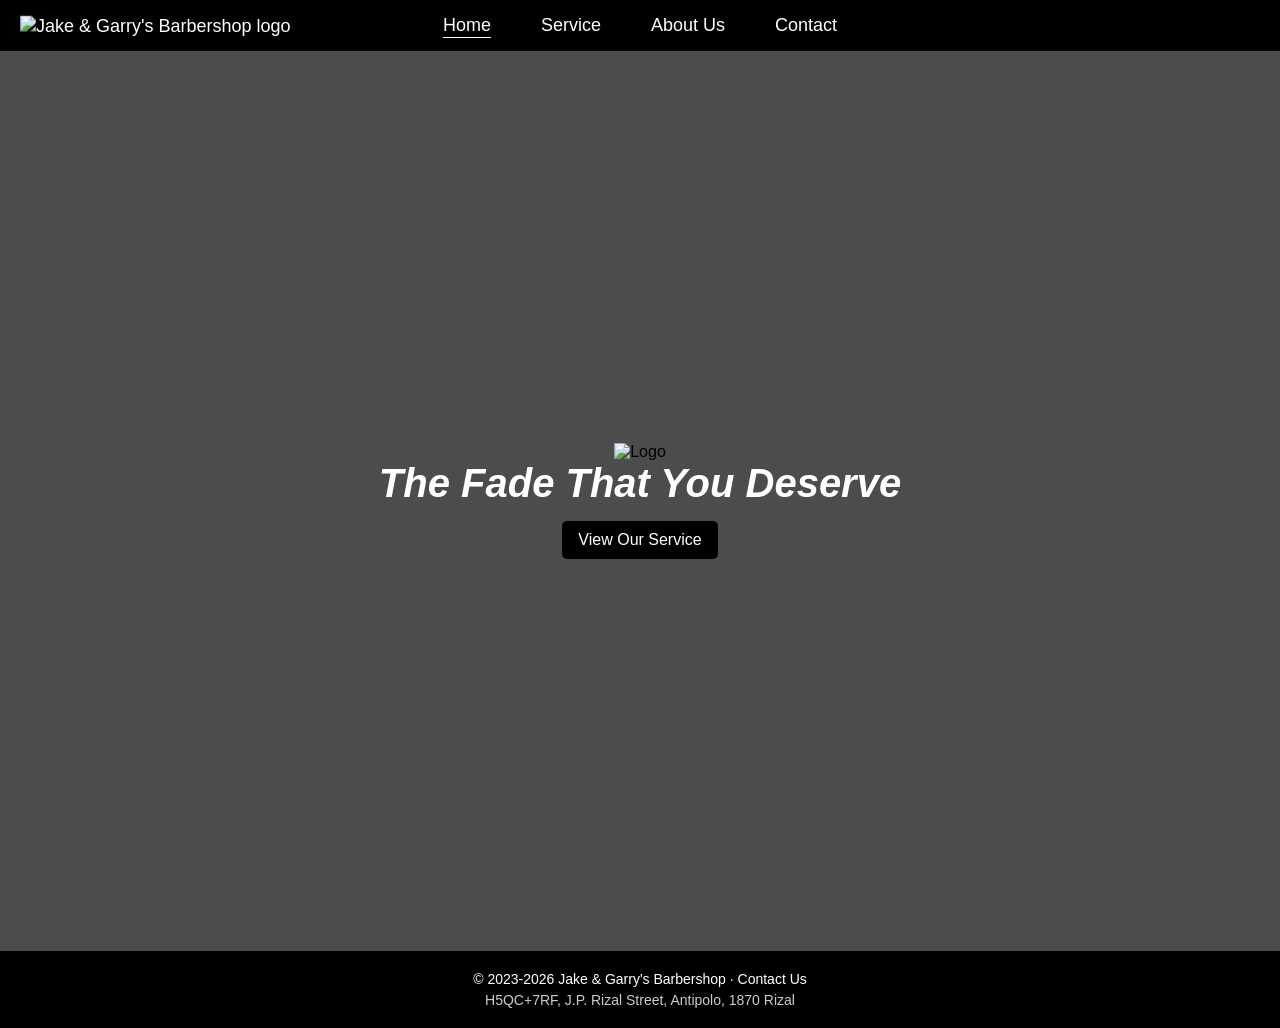
==== commit 835f3c0a: "Add files via upload" ====
--- a/index.html
+++ b/index.html
@@ -1,72 +1,42 @@
 <!DOCTYPE html>
 <html lang="en">
+
 <head>
-    <meta charset="UTF-8">
-    <meta name="viewport" content="width=device-width, initial-scale=1.0">
-    <title>Reservation Page</title>
+    <meta charset="UTF-8" />
+    <meta name="viewport" content="width=device-width, initial-scale=1.0" />
+    <title>Jake & Garry's Barbershop - Home</title>
 
-    <link rel="stylesheet" href="Form.css">
-    <script src="Jav.js" defer></script>
+    <link rel="stylesheet" href="global_css.css">
+</head>
 
-    <link rel="stylesheet" href="https://cdnjs.cloudflare.com/ajax/libs/font-awesome/6.5.0/css/all.min.css">
-</head>
 <body>
-    
-    <div class="Container">
-        <form id="signupForm">
-            <h2>Reservation</h2>
 
-            <label for="Fname">First Name</label>
-            <input type="text" id="Fname" placeholder="Enter first name" required>
-
-            <label for="Lname">Last Name</label>
-            <input type="text" id="Lname" placeholder="Enter Last name" required>
-
-            <label for="Email">Email Address</label>
-            <input type="email" id="Email" placeholder="Enter email address" required>
-
-            <label for="Rdate">Reservation Date</label>
-            <input type="date" id="Rdate" required>
-
-            <label for="Rtime">Reservation Time</label>
-            <select id="Rtime" required>
-                <option value="">Select Time</option>
-                 <option>09:00 AM</option>
-                 <option>09:30 AM</option>
-                 <option>10:00 AM</option>
-                 <option>10:30 AM</option>
-                 <option>11:00 AM</option>
-                 <option>11:30 AM</option>
-                 <option>12:30 PM</option>
-                 <option>1:00 PM</option>
-                 <option>1:30 PM</option>
-                 <option>2:00 PM</option>
-                 <option>2:30 PM</option>
-                 <option>3:00 PM</option>
-                 <option>3:30 PM</option>
-                 <option>4:00 PM</option>
-                 <option>4:30 PM</option>
-                 <option>5:00 PM</option>
-                 <option>5:30 PM</option>
-            </select>
-            <br>
-            <button type="submit" id="Sbutton">Reserve</button>
-
-            <p id="message"></p>
-
-        </form>
-                <div class="SuccessBox" id="SuccessBox">    
-                    <h2>Reservation Sent!</h2>
-
-                 <p class="reserve-text">Reservation Number</p>
-
-                  <div class="reserve-number" id="reserveNumber">
-                
-            </div>
-
-            <button type="click" id="confirmBtn">Confirm!</button>
-        </div>
+    <div class="navbar">
+        <a href="index.html" class="navbar-logo-link">
+            <img src="images/JGLogo.png" alt="Jake & Garry's Barbershop logo" class="navbar-logo">
+        </a>
+        <a href="index.html" class="active-page">Home</a>
+        <a href="service.html">Service</a>
+        <a href="about.html">About Us</a>
+        <a href="contact.html">Contact</a>
     </div>
 
+    <div class="home-hero">
+        <img src="Images/JGLogo.png" alt="Logo" class="logo">
+        <h1>The Fade That You Deserve</h1>
+        <a href="service.html">View Our Service</a>
+    </div>
+
+    <footer class="site-footer">
+        <p>
+            © 2023-2026 Jake & Garry's Barbershop ·
+            <a href="contact.html">Contact Us</a>
+            <span class="footer-address">
+                H5QC+7RF, J.P. Rizal Street, Antipolo, 1870 Rizal
+            </span>
+        </p>
+    </footer>
+
 </body>
-</html>
+
+</html>
--- a/global_css.css
+++ b/global_css.css
@@ -0,0 +1,274 @@
+* {
+    margin: 0;
+    padding: 0;
+    box-sizing: border-box;
+    font-family: Arial, Helvetica, sans-serif;
+}
+
+.navbar {
+    position: relative;
+    display: flex;
+    justify-content: center;
+    align-items: center;
+    flex-wrap: wrap;
+    gap: clamp(15px, 5vw, 50px);
+    padding: 15px 20px;
+    background: black;
+
+    position: -webkit-sticky;
+    position: sticky;
+    top: 0;
+    z-index: 1000;
+}
+
+.navbar-logo-link {
+    position: absolute;
+    left: 20px;
+    top: 50%;
+    transform: translateY(-50%);
+}
+
+.navbar a {
+    color: white;
+    font-size: clamp(14px, 2vw, 18px);
+    text-decoration: none;
+}
+
+.navbar-logo {
+    max-height: 50px;
+    width: auto;
+    display: block;
+}
+
+.navbar a:hover {
+    color: #ccc;
+}
+
+.navbar a.active-page {
+    text-decoration: underline;
+    text-underline-offset: 6px;
+}
+
+.site-footer {
+    display: flex;
+    justify-content: center;
+    align-items: center;
+    text-align: center;
+    padding: 20px;
+    background: black;
+    color: white;
+    font-size: clamp(12px, 2vw, 14px);
+}
+
+.site-footer a {
+    color: white;
+    text-decoration: none;
+}
+
+.site-footer a:hover {
+    color: #ccc;
+}
+
+.footer-address {
+    color: #ccc;
+    display: block;
+    margin-top: 5px;
+}
+
+.home-hero,
+.service-hero,
+.about-hero,
+.contact-hero {
+    position: relative;
+    min-height: 100vh;
+    padding: 20px;
+    display: flex;
+    flex-direction: column;
+    justify-content: center;
+    align-items: center;
+    text-align: center;
+    background-size: cover;
+    background-position: center;
+    background-repeat: no-repeat;
+}
+
+.home-hero::before,
+.service-hero::before,
+.about-hero::before,
+.contact-hero::before {
+    content: "";
+    position: absolute;
+    inset: 0;
+    background: rgba(0, 0, 0, 0.70);
+}
+
+.home-hero h1,
+.service-hero h1,
+.about-hero h1,
+.contact-hero h1 {
+    position: relative;
+    z-index: 1;
+    color: white;
+    font-style: italic;
+    font-size: clamp(24px, 5vw, 40px);
+    max-width: 90%;
+}
+
+.about-content a, .contact-content a {
+    text-decoration: underline;
+    text-underline-offset: 6px;
+    color: black;
+}
+
+.about-content a:hover, .contact-content a:hover {
+    color: #ccc;
+}
+
+.home-hero {
+    background-image: url(Images/Home-Background.jpg);
+}
+
+.logo {
+    position: relative;
+    z-index: 1;
+    max-width: 25%;
+    height: auto;
+}
+
+.home-hero a {
+    position: relative;
+    z-index: 1;
+    margin-top: 15px;
+    padding: 10px 16px;
+    font-size: clamp(14px, 2vw, 16px);
+    background: black;
+    color: white;
+    text-decoration: none;
+    border-radius: 5px;
+}
+
+.home-hero a:hover {
+    color: #ccc;
+}
+
+.service-hero {
+    background-image: url(Images/Service-Background.jpg);
+}
+
+.service-hero p {
+    position: relative;
+    z-index: 1;
+    color: white;
+    margin-top: 15px;
+    padding: 10px 16px;
+}
+
+.service-content {
+    padding: 40px 20px;
+    max-width: 800px;
+    margin: 0 auto;
+}
+
+.service-content h2 {
+    margin-top: 20px;
+    font-size: clamp(18px, 3vw, 24px);
+}
+
+.service-content p {
+    display: flex;
+    justify-content: space-between;
+    margin-top: 10px;
+    font-size: clamp(14px, 2.5vw, 18px);
+    line-height: 1.6;
+}
+
+.price,
+.note {
+    font-weight: bold;
+}
+
+.photo-grid {
+    display: grid;
+    grid-template-columns: repeat(3, 1fr);
+    gap: 15px;
+    max-width: 800px;
+    margin: 0 auto;
+    padding: 20px;
+}
+
+.photo-grid img {
+    width: 100%;
+    aspect-ratio: 2 / 3;
+    object-fit: cover;
+}
+
+.about-hero {
+    background-image: url(Images/About-Background.jpg);
+}
+
+.about-content {
+    padding: 40px 20px;
+    max-width: 800px;
+    margin: 0 auto;
+}
+
+.about-content h2 {
+    margin-top: 20px;
+    font-size: clamp(18px, 3vw, 24px);
+}
+
+.about-content p {
+    margin-top: 10px;
+    font-size: clamp(14px, 2.5vw, 18px);
+    line-height: 1.6;
+}
+
+.contact-hero {
+    background-image: url(Images/Contact-Background.jpg);
+}
+
+.contact-content {
+    padding: 40px 20px;
+    max-width: 800px;
+    margin: 0 auto;
+}
+
+.contact-content h2 {
+    margin-top: 20px;
+    font-size: clamp(18px, 3vw, 24px);
+}
+
+.contact-content p {
+    margin-top: 10px;
+    font-size: clamp(14px, 2.5vw, 18px);
+    line-height: 1.6;
+}  
+
+
+/* Button */
+.separator {
+    display: flex;
+    flex-direction: column; 
+    justify-content: center;
+    align-items: center;
+    padding: 40px 20px;
+    gap: 15px;
+    text-align: center;
+}
+
+.separator a {
+    text-decoration: none;
+    background-color: #333;
+    color: white;
+    padding: 12px 28px;
+    border-radius: 10px;
+    font-size: 18px;
+    font-weight: bold;
+    transition: 0.3s ease;
+    box-shadow: 0 4px 10px rgba(0,0,0,0.2);
+}
+
+.separator a:hover {
+    background-color: #555;
+    transform: scale(1.05);
+}
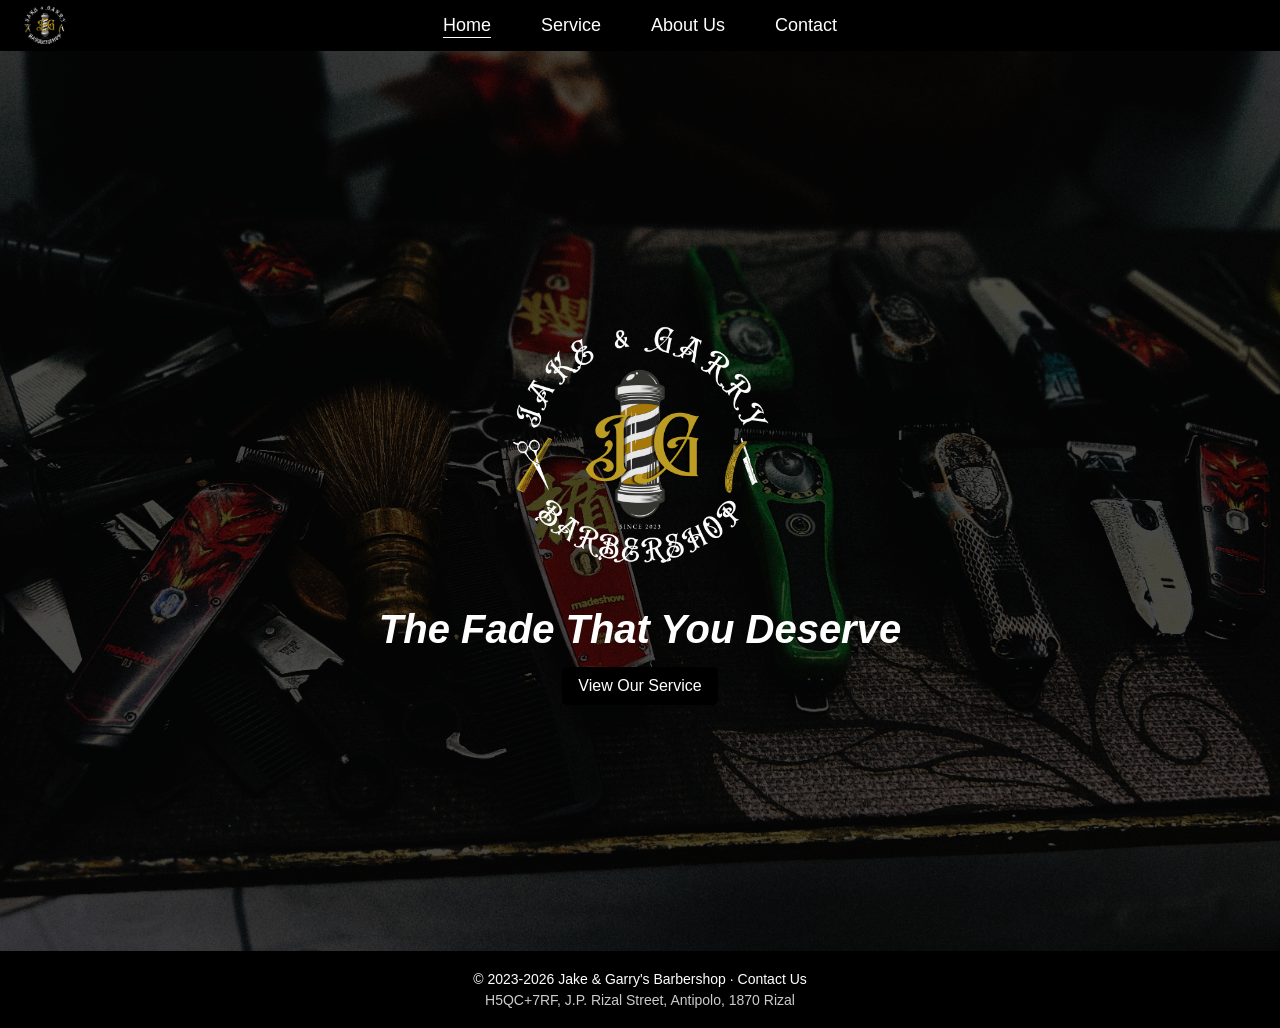
==== commit 78098975: "Update index.html" ====
--- a/index.html
+++ b/index.html
@@ -22,7 +22,7 @@
     </div>
 
     <div class="home-hero">
-        <img src="Images/JGLogo.png" alt="Logo" class="logo">
+        <img src="images/JGLogo.png" alt="Logo" class="logo">
         <h1>The Fade That You Deserve</h1>
         <a href="service.html">View Our Service</a>
     </div>
@@ -39,4 +39,4 @@
 
 </body>
 
-</html>+</html>
--- a/global_css.css
+++ b/global_css.css
@@ -125,7 +125,7 @@
 }
 
 .home-hero {
-    background-image: url(Images/Home-Background.jpg);
+    background-image: url(images/Home-Background.jpg);
 }
 
 .logo {
@@ -152,7 +152,7 @@
 }
 
 .service-hero {
-    background-image: url(Images/Service-Background.jpg);
+    background-image: url(images/Service-Background.jpg);
 }
 
 .service-hero p {
@@ -203,7 +203,7 @@
 }
 
 .about-hero {
-    background-image: url(Images/About-Background.jpg);
+    background-image: url(images/About-Background.jpg);
 }
 
 .about-content {
@@ -224,7 +224,7 @@
 }
 
 .contact-hero {
-    background-image: url(Images/Contact-Background.jpg);
+    background-image: url(images/Contact-Background.jpg);
 }
 
 .contact-content {
@@ -271,4 +271,4 @@
 .separator a:hover {
     background-color: #555;
     transform: scale(1.05);
-}+}
